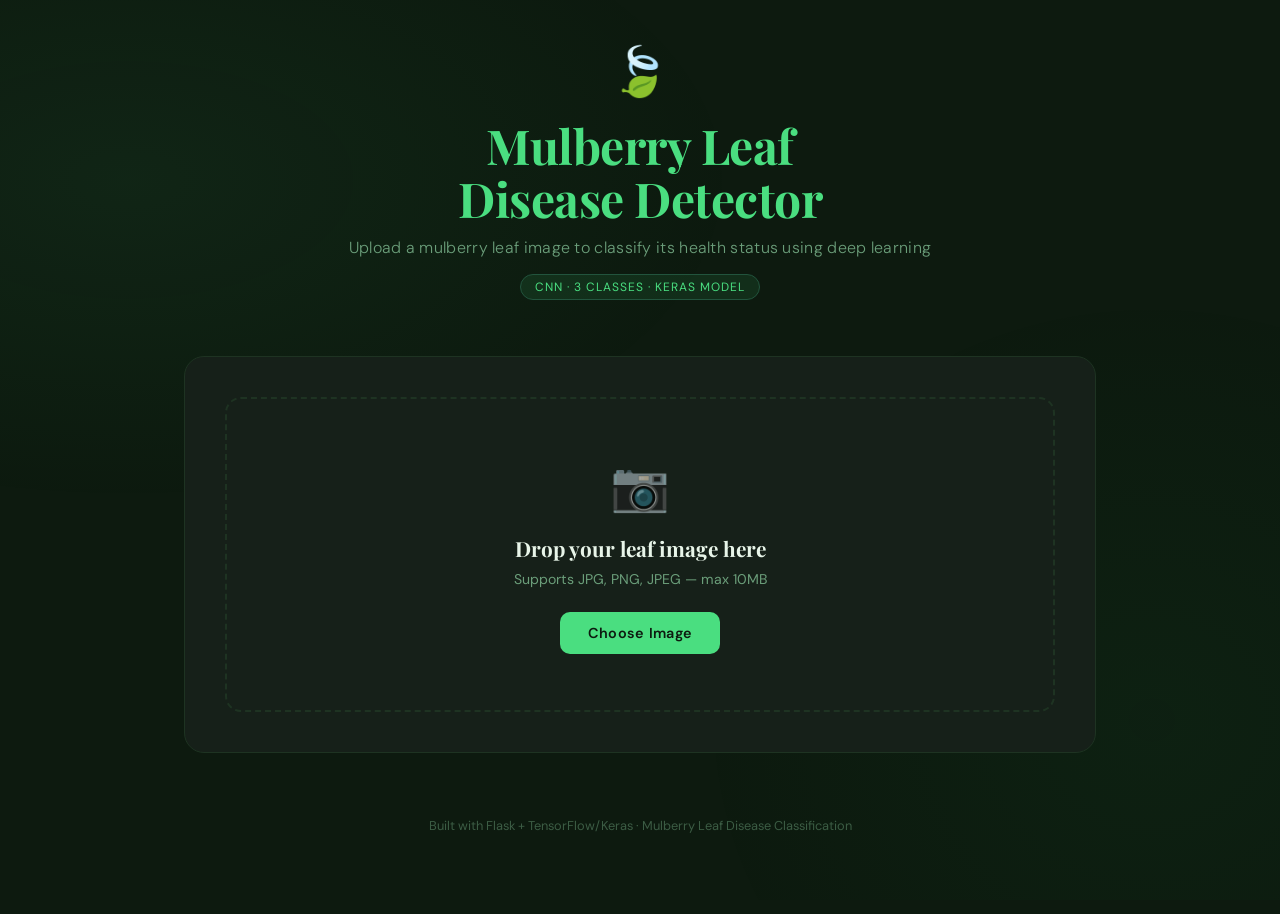
==== templates/index.html @ cb14c49a "Initial Project upload" ====
<!DOCTYPE html>
<html lang="en">
<head>
  <meta charset="UTF-8" />
  <meta name="viewport" content="width=device-width, initial-scale=1.0" />
  <title>Mulberry Leaf Disease Detector</title>
  <link href="https://fonts.googleapis.com/css2?family=Playfair+Display:wght@400;700&family=DM+Sans:wght@300;400;500;600&display=swap" rel="stylesheet" />
  <style>
    :root {
      --bg: #0d1a0f;
      --bg2: #111f13;
      --card: #162019;
      --border: #1e3322;
      --green: #4ade80;
      --green-dim: #22543d;
      --green-soft: #16a34a;
      --yellow: #facc15;
      --red: #f87171;
      --text: #e8f5e9;
      --text-muted: #6b9e7a;
      --accent: #a7f3d0;
    }

    * { box-sizing: border-box; margin: 0; padding: 0; }

    body {
      font-family: 'DM Sans', sans-serif;
      background: var(--bg);
      color: var(--text);
      min-height: 100vh;
      overflow-x: hidden;
    }

    /* Leafy background pattern */
    body::before {
      content: '';
      position: fixed;
      inset: 0;
      background:
        radial-gradient(ellipse 80% 60% at 10% 20%, rgba(74,222,128,0.06) 0%, transparent 60%),
        radial-gradient(ellipse 60% 80% at 90% 80%, rgba(34,197,94,0.04) 0%, transparent 60%);
      pointer-events: none;
      z-index: 0;
    }

    .container {
      max-width: 960px;
      margin: 0 auto;
      padding: 40px 24px 80px;
      position: relative;
      z-index: 1;
    }

    /* Header */
    header {
      text-align: center;
      margin-bottom: 56px;
    }

    .leaf-icon {
      font-size: 3rem;
      display: block;
      margin-bottom: 16px;
      animation: sway 4s ease-in-out infinite;
    }

    @keyframes sway {
      0%, 100% { transform: rotate(-6deg); }
      50% { transform: rotate(6deg); }
    }

    header h1 {
      font-family: 'Playfair Display', serif;
      font-size: clamp(2rem, 5vw, 3rem);
      font-weight: 700;
      color: var(--green);
      letter-spacing: -0.5px;
      line-height: 1.1;
    }

    header p {
      margin-top: 12px;
      color: var(--text-muted);
      font-size: 1rem;
      font-weight: 300;
      letter-spacing: 0.3px;
    }

    .badge {
      display: inline-block;
      margin-top: 16px;
      padding: 4px 14px;
      background: rgba(74,222,128,0.1);
      border: 1px solid var(--green-dim);
      border-radius: 100px;
      font-size: 0.75rem;
      color: var(--green);
      letter-spacing: 1px;
      text-transform: uppercase;
    }

    /* Upload Card */
    .upload-card {
      background: var(--card);
      border: 1px solid var(--border);
      border-radius: 20px;
      padding: 40px;
      margin-bottom: 32px;
    }

    .drop-zone {
      border: 2px dashed var(--border);
      border-radius: 16px;
      padding: 56px 32px;
      text-align: center;
      cursor: pointer;
      transition: all 0.3s ease;
      position: relative;
      overflow: hidden;
    }

    .drop-zone:hover, .drop-zone.drag-over {
      border-color: var(--green);
      background: rgba(74,222,128,0.04);
    }

    .drop-zone .upload-icon {
      font-size: 3rem;
      display: block;
      margin-bottom: 16px;
      opacity: 0.6;
    }

    .drop-zone h3 {
      font-family: 'Playfair Display', serif;
      font-size: 1.3rem;
      color: var(--text);
      margin-bottom: 8px;
    }

    .drop-zone p {
      color: var(--text-muted);
      font-size: 0.88rem;
      margin-bottom: 24px;
    }

    .btn-upload {
      display: inline-block;
      padding: 12px 28px;
      background: var(--green);
      color: #0d1a0f;
      border: none;
      border-radius: 10px;
      font-family: 'DM Sans', sans-serif;
      font-size: 0.9rem;
      font-weight: 600;
      cursor: pointer;
      transition: all 0.2s;
      letter-spacing: 0.3px;
    }

    .btn-upload:hover {
      background: #22c55e;
      transform: translateY(-1px);
      box-shadow: 0 8px 24px rgba(74,222,128,0.25);
    }

    #fileInput { display: none; }

    /* Preview */
    .preview-wrap {
      display: none;
      flex-direction: column;
      align-items: center;
      gap: 16px;
    }

    .preview-wrap.visible { display: flex; }

    .preview-img-frame {
      width: 220px;
      height: 220px;
      border-radius: 16px;
      overflow: hidden;
      border: 2px solid var(--border);
      background: #0a120b;
    }

    .preview-img-frame img {
      width: 100%;
      height: 100%;
      object-fit: cover;
    }

    .preview-filename {
      font-size: 0.85rem;
      color: var(--text-muted);
    }

    .btn-analyze {
      padding: 14px 40px;
      background: linear-gradient(135deg, #22c55e, #16a34a);
      color: white;
      border: none;
      border-radius: 12px;
      font-family: 'DM Sans', sans-serif;
      font-size: 1rem;
      font-weight: 600;
      cursor: pointer;
      transition: all 0.25s;
      letter-spacing: 0.3px;
    }

    .btn-analyze:hover {
      transform: translateY(-2px);
      box-shadow: 0 12px 32px rgba(34,197,94,0.3);
    }

    .btn-analyze:disabled {
      opacity: 0.5;
      cursor: not-allowed;
      transform: none;
    }

    .btn-reset {
      padding: 10px 20px;
      background: transparent;
      color: var(--text-muted);
      border: 1px solid var(--border);
      border-radius: 10px;
      font-family: 'DM Sans', sans-serif;
      font-size: 0.85rem;
      cursor: pointer;
      transition: all 0.2s;
    }

    .btn-reset:hover { border-color: var(--red); color: var(--red); }

    /* Loading */
    .loading {
      display: none;
      flex-direction: column;
      align-items: center;
      gap: 16px;
      padding: 32px;
    }

    .loading.visible { display: flex; }

    .spinner {
      width: 48px; height: 48px;
      border: 3px solid var(--border);
      border-top-color: var(--green);
      border-radius: 50%;
      animation: spin 0.8s linear infinite;
    }

    @keyframes spin { to { transform: rotate(360deg); } }

    .loading p { color: var(--text-muted); font-size: 0.9rem; }

    /* Results */
    #results {
      display: none;
      flex-direction: column;
      gap: 24px;
      animation: fadeUp 0.5s ease;
    }

    #results.visible { display: flex; }

    @keyframes fadeUp {
      from { opacity: 0; transform: translateY(20px); }
      to { opacity: 1; transform: translateY(0); }
    }

    .result-card {
      background: var(--card);
      border: 1px solid var(--border);
      border-radius: 20px;
      padding: 32px;
    }

    /* Main result banner */
    .result-banner {
      display: flex;
      align-items: center;
      gap: 20px;
      flex-wrap: wrap;
    }

    .result-icon-wrap {
      width: 72px; height: 72px;
      border-radius: 18px;
      display: flex; align-items: center; justify-content: center;
      font-size: 2.2rem;
      flex-shrink: 0;
    }

    .result-icon-wrap.healthy { background: rgba(74,222,128,0.15); border: 1px solid rgba(74,222,128,0.3); }
    .result-icon-wrap.warning { background: rgba(250,204,21,0.15); border: 1px solid rgba(250,204,21,0.3); }
    .result-icon-wrap.danger  { background: rgba(248,113,113,0.15); border: 1px solid rgba(248,113,113,0.3); }

    .result-label { font-size: 0.78rem; color: var(--text-muted); letter-spacing: 1px; text-transform: uppercase; }

    .result-class {
      font-family: 'Playfair Display', serif;
      font-size: 1.7rem;
      font-weight: 700;
      margin: 4px 0 8px;
    }

    .result-class.healthy { color: var(--green); }
    .result-class.warning { color: var(--yellow); }
    .result-class.danger  { color: var(--red); }

    .confidence-pill {
      display: inline-block;
      padding: 5px 14px;
      border-radius: 100px;
      font-size: 0.85rem;
      font-weight: 600;
    }

    .confidence-pill.healthy { background: rgba(74,222,128,0.15); color: var(--green); }
    .confidence-pill.warning { background: rgba(250,204,21,0.15); color: var(--yellow); }
    .confidence-pill.danger  { background: rgba(248,113,113,0.15); color: var(--red); }

    /* Confidence bars */
    .confidence-title {
      font-size: 0.78rem;
      letter-spacing: 1px;
      text-transform: uppercase;
      color: var(--text-muted);
      margin-bottom: 20px;
    }

    .bar-row {
      margin-bottom: 16px;
    }

    .bar-meta {
      display: flex;
      justify-content: space-between;
      font-size: 0.85rem;
      margin-bottom: 7px;
    }

    .bar-name { color: var(--text); }
    .bar-pct  { color: var(--text-muted); font-weight: 500; }

    .bar-track {
      height: 8px;
      background: var(--border);
      border-radius: 100px;
      overflow: hidden;
    }

    .bar-fill {
      height: 100%;
      border-radius: 100px;
      width: 0%;
      transition: width 1s cubic-bezier(0.4, 0, 0.2, 1);
    }

    .bar-fill.c0 { background: var(--green); }
    .bar-fill.c1 { background: var(--yellow); }
    .bar-fill.c2 { background: var(--red); }

    /* Recommendations */
    .rec-title {
      font-family: 'Playfair Display', serif;
      font-size: 1.1rem;
      margin-bottom: 20px;
      color: var(--accent);
    }

    .rec-list { list-style: none; display: flex; flex-direction: column; gap: 12px; }

    .rec-item {
      display: flex;
      align-items: flex-start;
      gap: 12px;
      padding: 14px 18px;
      background: rgba(255,255,255,0.02);
      border: 1px solid var(--border);
      border-radius: 12px;
      font-size: 0.9rem;
      line-height: 1.5;
      color: var(--text);
      animation: fadeUp 0.4s ease both;
    }

    /* Error */
    .error-box {
      background: rgba(248,113,113,0.08);
      border: 1px solid rgba(248,113,113,0.3);
      border-radius: 12px;
      padding: 16px 20px;
      color: var(--red);
      font-size: 0.9rem;
      display: none;
    }
    .error-box.visible { display: block; }

    /* Footer */
    footer {
      text-align: center;
      margin-top: 64px;
      color: var(--text-muted);
      font-size: 0.8rem;
      opacity: 0.5;
    }
  </style>
</head>
<body>
  <div class="container">

    <header>
      <span class="leaf-icon">🍃</span>
      <h1>Mulberry Leaf<br>Disease Detector</h1>
      <p>Upload a mulberry leaf image to classify its health status using deep learning</p>
      <span class="badge">CNN · 3 Classes · Keras Model</span>
    </header>

    <!-- Upload Card -->
    <div class="upload-card">
      <div class="drop-zone" id="dropZone">
        <span class="upload-icon">📷</span>
        <h3>Drop your leaf image here</h3>
        <p>Supports JPG, PNG, JPEG — max 10MB</p>
        <button class="btn-upload" onclick="document.getElementById('fileInput').click()">
          Choose Image
        </button>
        <input type="file" id="fileInput" accept="image/*" />
      </div>

      <div class="preview-wrap" id="previewWrap">
        <div class="preview-img-frame">
          <img id="previewImg" src="" alt="Preview" />
        </div>
        <span class="preview-filename" id="previewFilename"></span>
        <button class="btn-analyze" id="analyzeBtn" onclick="analyzeImage()">
          🔬 Analyze Leaf
        </button>
        <button class="btn-reset" onclick="resetAll()">✕ Change Image</button>
      </div>

      <div class="loading" id="loading">
        <div class="spinner"></div>
        <p>Analyzing leaf pattern...</p>
      </div>

      <div class="error-box" id="errorBox"></div>
    </div>

    <!-- Results -->
    <div id="results">

      <!-- Main result -->
      <div class="result-card">
        <div class="result-banner" id="resultBanner">
          <div class="result-icon-wrap" id="resultIcon"></div>
          <div>
            <div class="result-label">Diagnosis Result</div>
            <div class="result-class" id="resultClass"></div>
            <span class="confidence-pill" id="resultConf"></span>
          </div>
        </div>
      </div>

      <!-- Confidence breakdown -->
      <div class="result-card">
        <div class="confidence-title">Confidence Breakdown</div>
        <div id="barsContainer"></div>
      </div>

      <!-- Recommendations -->
      <div class="result-card">
        <div class="rec-title">🌱 Recommendations</div>
        <ul class="rec-list" id="recList"></ul>
      </div>

    </div>

    <footer>Built with Flask + TensorFlow/Keras · Mulberry Leaf Disease Classification</footer>
  </div>

  <script>
    const dropZone    = document.getElementById('dropZone');
    const fileInput   = document.getElementById('fileInput');
    const previewWrap = document.getElementById('previewWrap');
    const previewImg  = document.getElementById('previewImg');
    const previewFilename = document.getElementById('previewFilename');
    const loading     = document.getElementById('loading');
    const results     = document.getElementById('results');
    const errorBox    = document.getElementById('errorBox');

    let selectedFile = null;

    const COLORS = ['c0','c1','c2'];
    const CLASS_ICONS = {
      'healthy': '🌿',
      'warning': '⚠️',
      'danger':  '🚨'
    };

    // Drag & drop
    dropZone.addEventListener('dragover', e => { e.preventDefault(); dropZone.classList.add('drag-over'); });
    dropZone.addEventListener('dragleave', () => dropZone.classList.remove('drag-over'));
    dropZone.addEventListener('drop', e => {
      e.preventDefault();
      dropZone.classList.remove('drag-over');
      const file = e.dataTransfer.files[0];
      if (file && file.type.startsWith('image/')) handleFile(file);
    });

    fileInput.addEventListener('change', () => {
      if (fileInput.files[0]) handleFile(fileInput.files[0]);
    });

    function handleFile(file) {
      selectedFile = file;
      const reader = new FileReader();
      reader.onload = e => {
        previewImg.src = e.target.result;
        previewFilename.textContent = file.name;
        dropZone.style.display = 'none';
        previewWrap.classList.add('visible');
        results.classList.remove('visible');
        errorBox.classList.remove('visible');
      };
      reader.readAsDataURL(file);
    }

    function resetAll() {
      selectedFile = null;
      fileInput.value = '';
      previewImg.src = '';
      previewWrap.classList.remove('visible');
      dropZone.style.display = '';
      results.classList.remove('visible');
      errorBox.classList.remove('visible');
      loading.classList.remove('visible');
    }

    async function analyzeImage() {
      if (!selectedFile) return;

      loading.classList.add('visible');
      previewWrap.classList.remove('visible');
      results.classList.remove('visible');
      errorBox.classList.remove('visible');

      const formData = new FormData();
      formData.append('image', selectedFile);

      try {
        const res = await fetch('/predict', { method: 'POST', body: formData });
        const data = await res.json();

        if (data.error) throw new Error(data.error);

        renderResults(data);
      } catch (err) {
        errorBox.textContent = '❌ Error: ' + err.message;
        errorBox.classList.add('visible');
        dropZone.style.display = '';
      } finally {
        loading.classList.remove('visible');
      }
    }

    function renderResults(data) {
      const sev = data.severity;

      // Banner
      document.getElementById('resultIcon').className = `result-icon-wrap ${sev}`;
      document.getElementById('resultIcon').textContent = CLASS_ICONS[sev];
      const cls = document.getElementById('resultClass');
      cls.textContent = data.predicted_class;
      cls.className = `result-class ${sev}`;
      const conf = document.getElementById('resultConf');
      conf.textContent = `${data.confidence.toFixed(1)}% confidence`;
      conf.className = `confidence-pill ${sev}`;

      // Bars
      const bars = document.getElementById('barsContainer');
      bars.innerHTML = '';
      const entries = Object.entries(data.all_confidences);
      entries.forEach(([name, pct], i) => {
        bars.innerHTML += `
          <div class="bar-row">
            <div class="bar-meta">
              <span class="bar-name">${name}</span>
              <span class="bar-pct">${pct.toFixed(1)}%</span>
            </div>
            <div class="bar-track">
              <div class="bar-fill ${COLORS[i]}" id="bar${i}"></div>
            </div>
          </div>`;
      });
      // Animate bars
      setTimeout(() => {
        entries.forEach(([, pct], i) => {
          document.getElementById(`bar${i}`).style.width = pct + '%';
        });
      }, 100);

      // Recommendations
      const recList = document.getElementById('recList');
      recList.innerHTML = data.recommendations.map((r, i) =>
        `<li class="rec-item" style="animation-delay:${i * 0.08}s">${r}</li>`
      ).join('');

      results.classList.add('visible');
    }
  </script>
</body>
</html>
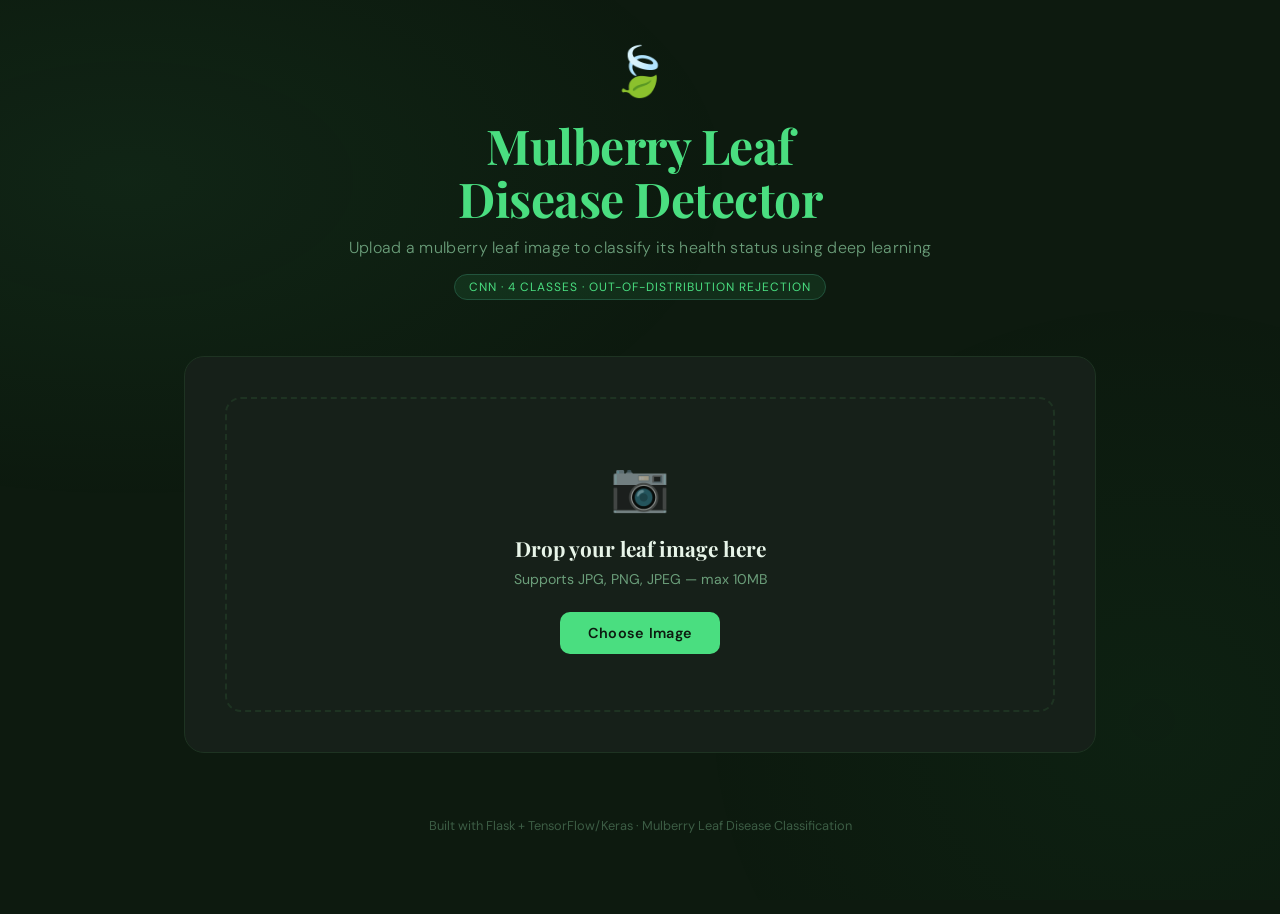
==== commit a21fe8b7: "Upgrade system: Auth & session login, diagnostic history, clean light agricultural UI, OOD filter, a" ====
--- a/templates/index.html
+++ b/templates/index.html
@@ -16,6 +16,7 @@
       --green-soft: #16a34a;
       --yellow: #facc15;
       --red: #f87171;
+      --purple: #c084fc;
       --text: #e8f5e9;
       --text-muted: #6b9e7a;
       --accent: #a7f3d0;
@@ -300,6 +301,7 @@
     .result-icon-wrap.healthy { background: rgba(74,222,128,0.15); border: 1px solid rgba(74,222,128,0.3); }
     .result-icon-wrap.warning { background: rgba(250,204,21,0.15); border: 1px solid rgba(250,204,21,0.3); }
     .result-icon-wrap.danger  { background: rgba(248,113,113,0.15); border: 1px solid rgba(248,113,113,0.3); }
+    .result-icon-wrap.unknown { background: rgba(192,132,252,0.15); border: 1px solid rgba(192,132,252,0.3); }
 
     .result-label { font-size: 0.78rem; color: var(--text-muted); letter-spacing: 1px; text-transform: uppercase; }
 
@@ -313,6 +315,7 @@
     .result-class.healthy { color: var(--green); }
     .result-class.warning { color: var(--yellow); }
     .result-class.danger  { color: var(--red); }
+    .result-class.unknown { color: var(--purple); }
 
     .confidence-pill {
       display: inline-block;
@@ -325,6 +328,7 @@
     .confidence-pill.healthy { background: rgba(74,222,128,0.15); color: var(--green); }
     .confidence-pill.warning { background: rgba(250,204,21,0.15); color: var(--yellow); }
     .confidence-pill.danger  { background: rgba(248,113,113,0.15); color: var(--red); }
+    .confidence-pill.unknown { background: rgba(192,132,252,0.15); color: var(--purple); }
 
     /* Confidence bars */
     .confidence-title {
@@ -366,6 +370,7 @@
     .bar-fill.c0 { background: var(--green); }
     .bar-fill.c1 { background: var(--yellow); }
     .bar-fill.c2 { background: var(--red); }
+    .bar-fill.c3 { background: var(--purple); }
 
     /* Recommendations */
     .rec-title {
@@ -420,7 +425,7 @@
       <span class="leaf-icon">🍃</span>
       <h1>Mulberry Leaf<br>Disease Detector</h1>
       <p>Upload a mulberry leaf image to classify its health status using deep learning</p>
-      <span class="badge">CNN · 3 Classes · Keras Model</span>
+      <span class="badge">CNN · 4 Classes · Out-of-Distribution Rejection</span>
     </header>
 
     <!-- Upload Card -->
@@ -498,11 +503,12 @@
 
     let selectedFile = null;
 
-    const COLORS = ['c0','c1','c2'];
+    const COLORS = ['c0','c1','c2','c3'];
     const CLASS_ICONS = {
       'healthy': '🌿',
       'warning': '⚠️',
-      'danger':  '🚨'
+      'danger':  '🚨',
+      'unknown': '❓'
     };
 
     // Drag & drop
